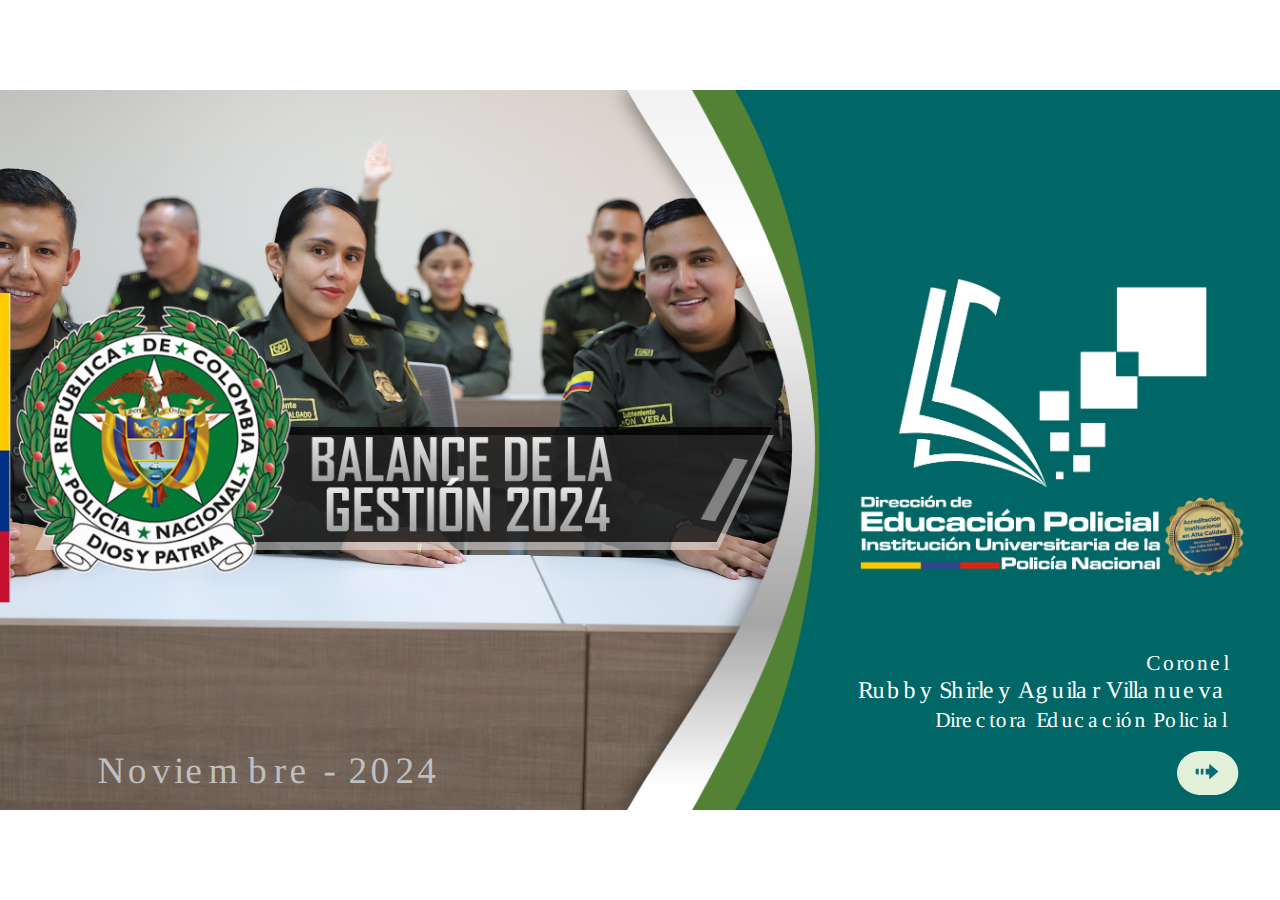
==== index.html @ 726b0a8c "ajuste 19:30 horas" ====
﻿<!doctype html>
<html lang="es">
<head>
  <meta charset="utf-8">
  <!-- Creado con Storyline 360 x64 - http://www.articulate.com  -->
  <!-- version: 3.88.32574.0 -->
  <title>JUNTA TEMAS  Version web VER base 2</title>
  <meta http-equiv="x-ua-compatible" content="IE=edge"/>
  <meta name="viewport" content="width=device-width,initial-scale=1,user-scalable=no,shrink-to-fit=no,minimal-ui"/>
  <meta name="apple-mobile-web-app-capable" content="yes"/>
  <style>
    html, body { height: 100%; padding: 0; margin: 0 }
    #app { height: 100%; width: 100%; }
  </style>

  <script>
    window.DS = {};
    window.globals = {
      DATA_PATH_BASE: '',
      HAS_FRAME: true,
      HAS_SLIDE: true,

      lmsPresent: false,
      tinCanPresent: false,
      cmi5Present: false,
      aoSupport: false,
      scale: 'noscale',
      captureRc: false,
      browserSize: 'fullscreen',
      bgColor: '#FFFFFF',
      features: 'DropInBase,DropInCore,DropInInteractions,DropInMisc,DropInVectors,DropInVideo,LayerPresentAsDialog,MultipleQuizTracking,UpdatedThemeEditor',
      themeName: 'unified',
      preloaderColor: '#8C8C8C',
      suppressAnalytics: false,
      productChannel: 'stable',
      publishSource: 'storyline',
      aid: 'aid|2148e304-8856-43fa-9667-12c7fbdd4668',
      cid: '7b275df9-b44c-49e6-91e1-a30520feedb4',
      playerVersion: '3.88.32574.0',
      publishTimestamp: '2024-11-28T00:30:13.8688971Z',
      maxIosVideoElements: 10,
      connectionSettings: { message: 'Est%C3%A1s%20fuera%20de%20l%C3%ADnea.%20Tratando%20de%20reconectar...', useDarkTheme: true, mode: 'disabled' },
      hasFeature: function(feature) {
        return this.features.split(',').includes(feature);
      },
      
      parseParams: function(qs) {
        if (window.globals.parsedParams != null) {
          return window.globals.parsedParams;
        }
        qs = (qs || window.location.search.substr(1)).split('+').join(' ');
        var params = {},
            tokens,
            re = /[?&]?([^=]+)=([^&]*)/g;

        while (tokens = re.exec(qs)) {
          params[decodeURIComponent(tokens[1]).trim()] =
            decodeURIComponent(tokens[2]).trim();
        }
        window.globals.parsedParams = params;
        return params;
      }

    };
  </script>
  <script>
    var isIe11 = ('ActiveXObject' in window || window.MSBlobBuilder != null)
      && window.msCrypto != null && !window.ActiveXObject;
    if (isIe11) {
      window.globals.unsupportedBrowser = true;
      document.write(atob('[base64]'));
    }
  </script>

  <script>
    if (window.globals.hasFeature('MultiLanguageSupport')) {
      
      
    }
  </script>

  
  <script>window.THREE = { };</script>
  
</head>
<body style="background: #FFFFFF" class="cs-HTML theme-unified">
  <!-- 360 -->
  <script>!function(){var e,i=/iPhone/i,o=/iPod/i,n=/iPad/i,t=/\biOS-universal(?:.+)Mac\b/i,r=/\bAndroid(?:.+)Mobile\b/i,a=/Android/i,d=/(?:SD4930UR|\bSilk(?:.+)Mobile\b)/i,p=/Silk/i,l=/Windows Phone/i,u=/\bWindows(?:.+)ARM\b/i,b=/BlackBerry/i,s=/BB10/i,c=/Opera Mini/i,f=/\b(CriOS|Chrome)(?:.+)Mobile/i,h=/Mobile(?:.+)Firefox\b/i,v=function(e){return void 0!==e&&"MacIntel"===e.platform&&"number"==typeof e.maxTouchPoints&&e.maxTouchPoints>1&&"undefined"==typeof MSStream};e=function(e){var m={userAgent:"",platform:"",maxTouchPoints:0};e||"undefined"==typeof navigator?"string"==typeof e?m.userAgent=e:e&&e.userAgent&&(m={userAgent:e.userAgent,platform:e.platform,maxTouchPoints:e.maxTouchPoints||0}):m={userAgent:navigator.userAgent,platform:navigator.platform,maxTouchPoints:navigator.maxTouchPoints||0};var g=m.userAgent,y=g.split("[FBAN");void 0!==y[1]&&(g=y[0]),void 0!==(y=g.split("Twitter"))[1]&&(g=y[0]);var A=function(e){return function(i){return i.test(e)}}(g),w={apple:{phone:A(i)&&!A(l),ipod:A(o),tablet:!A(i)&&(A(n)||v(m))&&!A(l),universal:A(t),device:(A(i)||A(o)||A(n)||A(t)||v(m))&&!A(l)},amazon:{phone:A(d),tablet:!A(d)&&A(p),device:A(d)||A(p)},android:{phone:!A(l)&&A(d)||!A(l)&&A(r),tablet:!A(l)&&!A(d)&&!A(r)&&(A(p)||A(a)),device:!A(l)&&(A(d)||A(p)||A(r)||A(a))||A(/\bokhttp\b/i)},windows:{phone:A(l),tablet:A(u),device:A(l)||A(u)},other:{blackberry:A(b),blackberry10:A(s),opera:A(c),firefox:A(h),chrome:A(f),device:A(b)||A(s)||A(c)||A(h)||A(f)},any:!1,phone:!1,tablet:!1};return w.any=w.apple.device||w.android.device||w.windows.device||w.other.device,w.phone=w.apple.phone||w.android.phone||w.windows.phone,w.tablet=w.apple.tablet||w.android.tablet||w.windows.tablet,w}(),"object"==typeof exports&&"undefined"!=typeof module?module.exports=e:"function"==typeof define&&define.amd?define((function(){return e})):this.isMobile=e}();
    window.isMobile.apple.tablet = window.isMobile.apple.tablet ||
      (navigator.platform === 'MacIntel' && navigator.maxTouchPoints > 1);
    window.isMobile.apple.device = window.isMobile.apple.device || window.isMobile.apple.tablet;
    window.isMobile.tablet = window.isMobile.tablet || window.isMobile.apple.tablet;
    window.isMobile.any = window.isMobile.any || window.isMobile.apple.tablet;
  </script>

  <div id="focus-sink" tabindex="-1"></div>

  <div id="preso"></div>
  <script>
    (function() {

      var classTypes = [ 'desktop', 'mobile', 'phone', 'tablet' ];

      var addDeviceClasses = function(prefix, testObj) {
        var curr, i;
        for (i = 0; i < classTypes.length; i++) {
          curr = classTypes[i];
          if (testObj[curr]) {
            document.body.classList.add(prefix + curr);
          }
        }
      };

      var params = window.globals.parseParams(),
          isDevicePreview = params.devicepreview === '1',
          isPhoneOverride = params.deviceType === 'phone' || (isDevicePreview && params.phone == '1'),
          isTabletOverride = (params.deviceType === 'tablet' || isDevicePreview) && !isPhoneOverride,
          isMobileOverride = isPhoneOverride || isTabletOverride;

      var deviceView = {
        desktop: !window.isMobile.any && !isMobileOverride,
        mobile: window.isMobile.any || isMobileOverride,
        phone: isPhoneOverride || (window.isMobile.phone && !isTabletOverride),
        tablet: isTabletOverride || window.isMobile.tablet
      };

      window.globals.deviceView = deviceView;
      window.isMobile.desktop = !window.isMobile.any;
      window.isMobile.mobile = window.isMobile.any;

      addDeviceClasses('view-', deviceView);

    })();
  </script>
  
  <script src='story_content/triggers.js' type=text/javascript></script>
<script src='story_content/user.js' type=text/javascript></script>
  <div class="slide-loader"></div>

  <script>
    var doc = document, loader = doc.body.querySelector('.slide-loader'); [ 1, 2, 3 ].forEach(function(n) { var d = doc.createElement('div'); d.style.backgroundColor = window.globals.preloaderColor; d.classList.add('mobile-loader-dot'); d.classList.add('dot' + n); loader.appendChild(d); });
  </script>

  <div class="mobile-load-title-overlay" style="display: none">
    <div class="mobile-load-title">JUNTA TEMAS  Version web VER base 2</div>
  </div>

  <div class="mobile-chrome-warning"></div>

  
<style>
  .warn-connection-dialog {
    display: none;
    background: transparent;
    pointer-events: all;
    position: fixed;
    left: 0;
    top: 0;
    width: 100%;
    height: 100%;
    z-index: 999;
  }

  .warn-connection-content {
    pointer-events: all;
    border-radius: 4px;
    background: white;
    border: 1px solid #E7E7E7;
    color: #333333;
    box-shadow: 0 2px 4px rgba(0, 0, 0, 0.25);
    transition: all 150ms ease-out;
    position: absolute;
    white-space: nowrap;
  }

  .view-phone.is-landscape .warn-connection-content {
    left: 23px;
    bottom: 23px;
  }

  .view-tablet.is-landscape .warn-connection-content {
    left: 50%;
    top: 20px;
    transform: translateX(-50%);
  }

  .view-mobile.is-portrait .warn-connection-content {
    transform: translate(-50%, calc(-100% - 15px));
  }

  .warn-connection-content p {
    display: inline-block;
    margin: 0 8px 0 0;
    line-height: 33px;
    font-size: 11px;
  }

  .warn-connection-content svg {
    position: relative;
    vertical-align: middle;
    margin: 0 2px 2px 8px;
  }

  .view-desktop .warn-connection-content {
    left: 1.5em;
    bottom: 1.5em;
  }

  .view-desktop .warn-connection-content p {
    font-size: 1.1em;
  }

  .is-offline .warn-connection-dialog {
    display: block;
  }

  .is-offline .cs-panel * {
    pointer-events: none !important;
  }

  .is-offline .cs-panel {
    pointer-events: all !important;
  }

  .is-offline #nav-controls * {
    pointer-events: none !important;
  }

  .is-offline #nav-controls {
    pointer-events: all !important;
  }
</style>

<div class="warn-connection-dialog" role="alertdialog" aria-modal="true" tabindex="0" aria-labelledby="warn-connection-message">
  <div class="warn-connection-content">
    <svg width="17" height="15" viewBox="0 0 17 15" xmlns="http://www.w3.org/2000/svg">
      <path fill="#8F0000" stroke="white" d="M16.07,12.98 L15.88,12.23 L9.51,1.21 C8.97,0.26,7.6,0.26,7.06,1.21 L0.69,12.23 C0.15,13.16,0.81,14.36,1.91,14.36 H14.65 C15.47,14.36,16.05,13.7,16.07,12.98 Z"/>
      <path fill="white" stroke="white" d="M8.58,5.5 C8.35,5.28,8.5,5.35,8.21,5.32 C8.09,5.35,7.97,5.49,7.96,5.67 C7.97,5.79,7.98,5.92,7.98,6.04 L7.98,6.04 C7.99,6.17,8,6.31,8.01,6.43 L8.01,6.44 C8.03,6.92,8.06,7.41,8.09,7.9 L8.09,7.9 C8.12,8.39,8.14,8.88,8.17,9.37 C8.17,9.39,8.18,9.42,8.2,9.44 C8.23,9.46,8.25,9.47,8.28,9.47 C8.31,9.47,8.34,9.46,8.35,9.44 C8.37,9.43,8.38,9.4,8.39,9.35 L8.39,9.34 C8.39,9.24,8.4,9.15,8.4,9.05 L8.4,9.05 C8.41,8.96,8.41,8.86,8.42,8.75 C8.43,8.44,8.45,8.12,8.47,7.81 L8.47,7.81 C8.49,7.49,8.51,7.18,8.53,6.87 C8.55,6.46,8.56,6.05,8.59,5.64 L8.6,5.62 C8.6,5.57,8.59,5.53,8.58,5.5 L8.21,5.32 Z"/>
      <circle fill="white" stroke="white" cx="8.3" cy="11.35" r="0.3"/>
    </svg>
    <p id="warn-connection-message">You are offline. Trying to reconnect...</p>
  </div>
</div>

<script>
  (function() {
    window.DS.connection = {
      warningShown: false,
      assets: {},
      loadingAssetGroup: false,
      retryDelay: 500
    };

    var connectionSettings = window.globals.connectionSettings || {};

    var useConnectionMessages = window.AbortController != null &&
      window.location.protocol != 'file:' &&
      connectionSettings.mode === 'normal';

    window.DS.connection.useConnectionMessages = useConnectionMessages;

    var assetCount = 0;
    var checkLoadedId;


    if (useConnectionMessages && connectionSettings != null) {
      var contentEl = document.querySelector('.warn-connection-content');
      var messageEl = contentEl.querySelector('p');

      if (connectionSettings.useDarkTheme) {
        contentEl.style.borderColor = '#BABBBA';
        contentEl.style.backgroundColor = '#282828';
        contentEl.style.color = '#FFFFFF';
      }

      if (connectionSettings.message != null) {
        messageEl.textContent = window.decodeURIComponent(connectionSettings.message);
      }
    }

    function checkAssetsReady() {
      for (var i in DS.connection.assets) {
        if (!DS.connection.assets[i].success) {
          return false;
        }
      }
      return true;
    }

    function stopAssetGroup() {
      if (!useConnectionMessages) { return; }

      assetCount = 0;

      DS.connection.oldAssetGroup = DS.connection.assets;
      DS.connection.assets = {};
      DS.connection.loadingAssetGroup = false;
      clearInterval(checkLoadedId);
    }

    function startAssetGroup() {
      if (!useConnectionMessages) { return; }
      var ticks = 0;
      clearInterval(checkLoadedId);
      checkLoadedId = setInterval(function() {
        var loaded = 0;
        if (assetCount === 0 && loaded === 0) {
          clearInterval(checkLoadedId);
          return;
        }

        for (var i in DS.connection.assets) {
          if (DS.connection.assets[i].success) {
            loaded++;
          }
        }

        if (assetCount === loaded && checkAssetsReady()) {
          for (var i in DS.connection.assets) {
            if (DS.connection.assets[i].action) {
              DS.connection.assets[i].action();
            }
          }
          hideWarning();
          stopAssetGroup();
        }
      }, 100)
    }

    function requiredAsset(url, action, retry, type) {
      if (!useConnectionMessages) { return; }
      if (DS.connection.assets[url]) { return; }

      DS.connection.assets[url] = {
        success: false, action: action, retry: retry, type: type
      };
      assetCount = Object.keys(DS.connection.assets).length;
      if (!DS.connection.loadingAssetGroup) {
        startAssetGroup();
      }
      DS.connection.loadingAssetGroup = true;
    }

    function assetLoaded(url) {
      if (!useConnectionMessages) { return; }
      if (DS.connection.assets[url]) {
        DS.connection.assets[url].success = true;
      }
    }

    function assetFailed(url) {
      if (!useConnectionMessages) { return; }
      if (!DS.connection.assets[url]) {
        if (/\.js$/.test(url) && url.indexOf('transcripts') === -1) {
          setTimeout(function() {
            if (DS.connection.lastSlideLoaded != null) {
              DS.connection.lastSlideLoaded();
            }
          }, DS.connection.retryDelay);
        }
        return;
      }
      if (!DS.connection.warningShown) { showWarning(); }
      if (DS.connection.assets[url].retry) {
        setTimeout(function() {
          if (!DS.connection.assets[url].success) {
            DS.connection.assets[url].retry()
          }
        }, DS.connection.retryDelay);
      }
    }

    function hideWarning() {
      document.body.classList.remove('is-offline');
      DS.connection.warningShown = false;
      enableKeys();
    }
    DS.connection.hideWarning = hideWarning

    function showWarning(btn) {
      document.body.classList.add('is-offline')
      DS.connection.warningShown = true;
      updateWarningPosition();
      disableKeys();
    }

    function updateWarningPosition() {
      if (!DS.connection.warningShown) {
        return;
      }

      var isPortrait = document.body.classList.contains('is-portrait');
      var isMobile = document.body.classList.contains('view-mobile');
      var warningEl = document.querySelector('.warn-connection-content');

      if (isPortrait && isMobile) {
        var slide = document.querySelector('.primary-slide');
        var slideRect = slide != null
          ? slide.getBoundingClientRect()
          : { top: window.innerHeight, left: 0, width: window.innerWidth };

        warningEl.style.top = `${slideRect.top}px`
        warningEl.style.left = `${slideRect.left + slideRect.width / 2}px`
      } else {
        warningEl.style.top = null;
        warningEl.style.left = null;
      }

      window.requestAnimationFrame(updateWarningPosition);
    }

    function onDisableKeyDown(e) {
      e.preventDefault();
      e.stopImmediatePropagation();
    }

    function onDisableKeyUp(e) {
      e.preventDefault();
      e.stopImmediatePropagation();
    }

    var accStyle = document.createElement('style');
    var warnDialogEl = document.querySelector('.warn-connection-dialog');

    function disableKeys() {
      if (DS.views && DS.views.nsStack && DS.views.nsStack.length === 1) {
        DS.views.nsStack[0].tabReachable = false
        DS.views.nsStack[0].updateTabIndex(true, true);
      }

      accStyle.innerHTML = '.acc-shadow-dom { display: none; }';
      document.body.appendChild(accStyle);

      warnDialogEl.parentNode.append(warnDialogEl);
      warnDialogEl.focus();
    }

    function enableKeys() {
      accStyle.remove();
      if (DS.views && DS.views.nsStack && DS.views.nsStack.length === 1 && DS.views.nsStack[0].name === '_frame') {
        DS.views.nsStack[0].tabReachable = true;
        DS.views.nsStack[0].updateTabIndex();
      }
    }

    // these will all be noops if the feature flag isn't set in
    // the data and `window.globals.features`
    DS.connection.requiredAsset = requiredAsset;
    DS.connection.assetLoaded = assetLoaded;
    DS.connection.assetFailed = assetFailed;
    DS.connection.stopAssetGroup = stopAssetGroup;
    DS.connection.startAssetGroup = startAssetGroup;
  })();
</script>


  <script>
    
    if (window.autoSpider && window.vInterfaceObject) {
      document.querySelector('.mobile-load-title-overlay').style.display = 'none';
    }
  </script>

  

  <link rel="stylesheet" href="html5/data/css/output.min.css" data-noprefix/>
</body>
<script src="html5/lib/scripts/bootstrapper.min.js"></script>
</html>
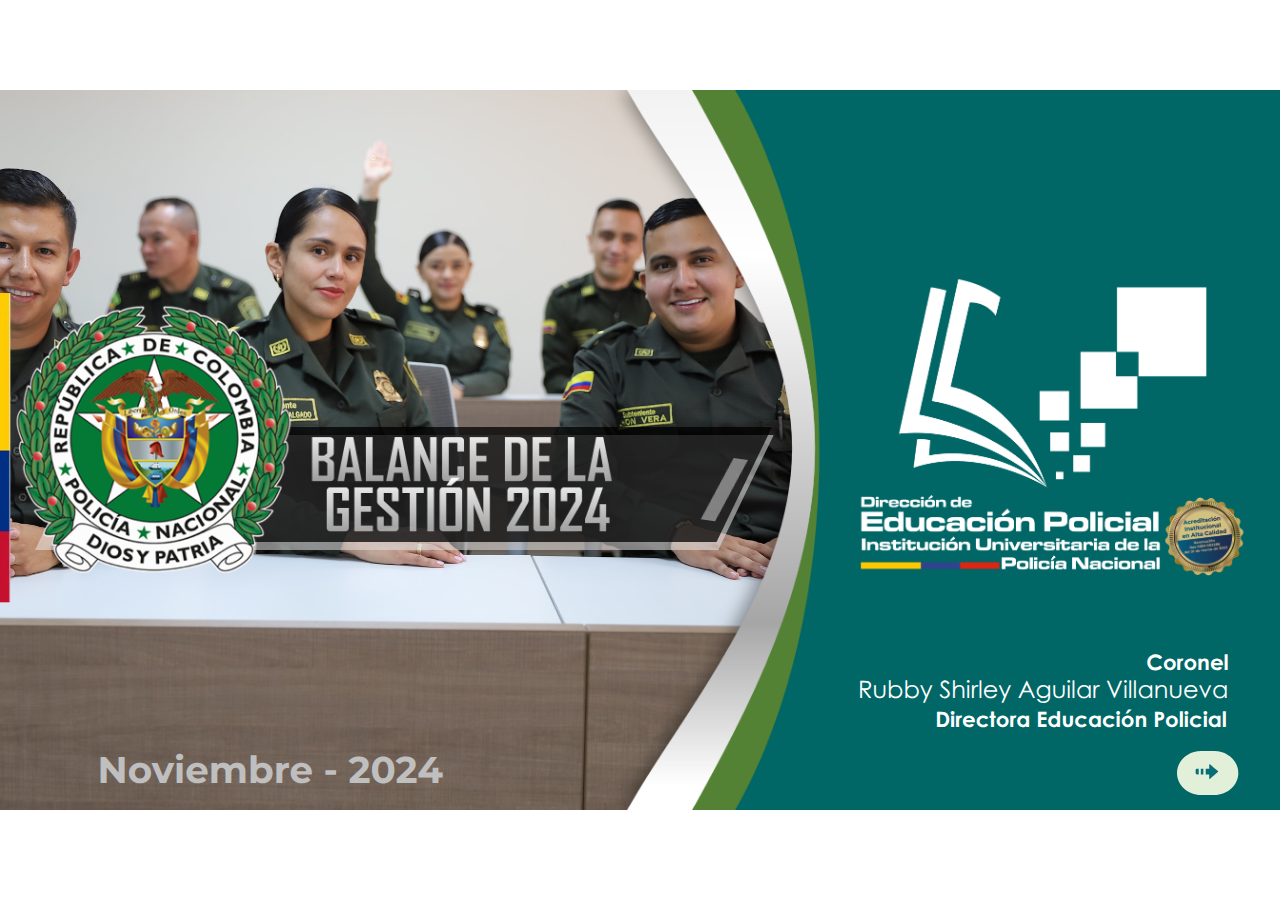
==== commit f73fec01: "ajuste 20:19" ====
--- a/index.html
+++ b/index.html
@@ -37,7 +37,7 @@
       aid: 'aid|2148e304-8856-43fa-9667-12c7fbdd4668',
       cid: '7b275df9-b44c-49e6-91e1-a30520feedb4',
       playerVersion: '3.88.32574.0',
-      publishTimestamp: '2024-11-28T00:30:13.8688971Z',
+      publishTimestamp: '2024-11-28T01:18:58.6728103Z',
       maxIosVideoElements: 10,
       connectionSettings: { message: 'Est%C3%A1s%20fuera%20de%20l%C3%ADnea.%20Tratando%20de%20reconectar...', useDarkTheme: true, mode: 'disabled' },
       hasFeature: function(feature) {
--- a/html5/data/css/output.min.css
+++ b/html5/data/css/output.min.css
@@ -1,210 +1,210 @@
 @font-face {
-  font-family: 'LatoBold Charset1_ BoldB0E7473D';
+  font-family: 'LatoBold Charset1_ Bold996DC076';
   src: url('[data-uri]');
   font-style: normal;
   font-weight: normal;
 }
 @font-face {
-  font-family: 'Lato Charset1_ 6g06JFKV5251C2C9';
+  font-family: 'Lato Charset1_ 5fFKYRFZF0EC6013';
   src: url('[data-uri]');
   font-style: normal;
   font-weight: normal;
 }
 @font-face {
-  font-family: 'Century Gothic Charset1D05135BA';
+  font-family: 'Century Gothic Charset13FC1165F';
   src: url('[data-uri]');
   font-style: normal;
   font-weight: normal;
 }
 @font-face {
-  font-family: 'Century GothicBold Bold0E277E12';
-  src: url('[data-uri]');
-  font-style: normal;
-  font-weight: normal;
-}
-@font-face {
-  font-family: 'MontserratBold CharBold669B0A59';
+  font-family: 'Century GothicBold Bold4EF6D100';
+  src: url('[data-uri]');
+  font-style: normal;
+  font-weight: normal;
+}
+@font-face {
+  font-family: 'MontserratBold CharBold6F48C0ED';
   src: url('[data-uri]');
   font-style: normal;
   font-weight: normal;
 }
 @font-face {
-  font-family: 'Raleway BlackBold CBoldB48F90E7';
+  font-family: 'Raleway BlackBold CBold1C87141D';
   src: url('[data-uri]');
   font-style: normal;
   font-weight: normal;
 }
 @font-face {
-  font-family: 'Raleway Black Charset1_9F344B30';
+  font-family: 'Raleway Black Charset1_91A548DF';
   src: url('[data-uri]');
   font-style: normal;
   font-weight: normal;
 }
 @font-face {
-  font-family: 'Raleway Charset1_ 6U6vg8FCC5CCE';
+  font-family: 'Raleway Charset1_ 60C7qEB549653';
   src: url('[data-uri]');
   font-style: normal;
   font-weight: normal;
 }
 @font-face {
-  font-family: 'Montserrat Black Charse44636F7A';
-  src: url('[data-uri]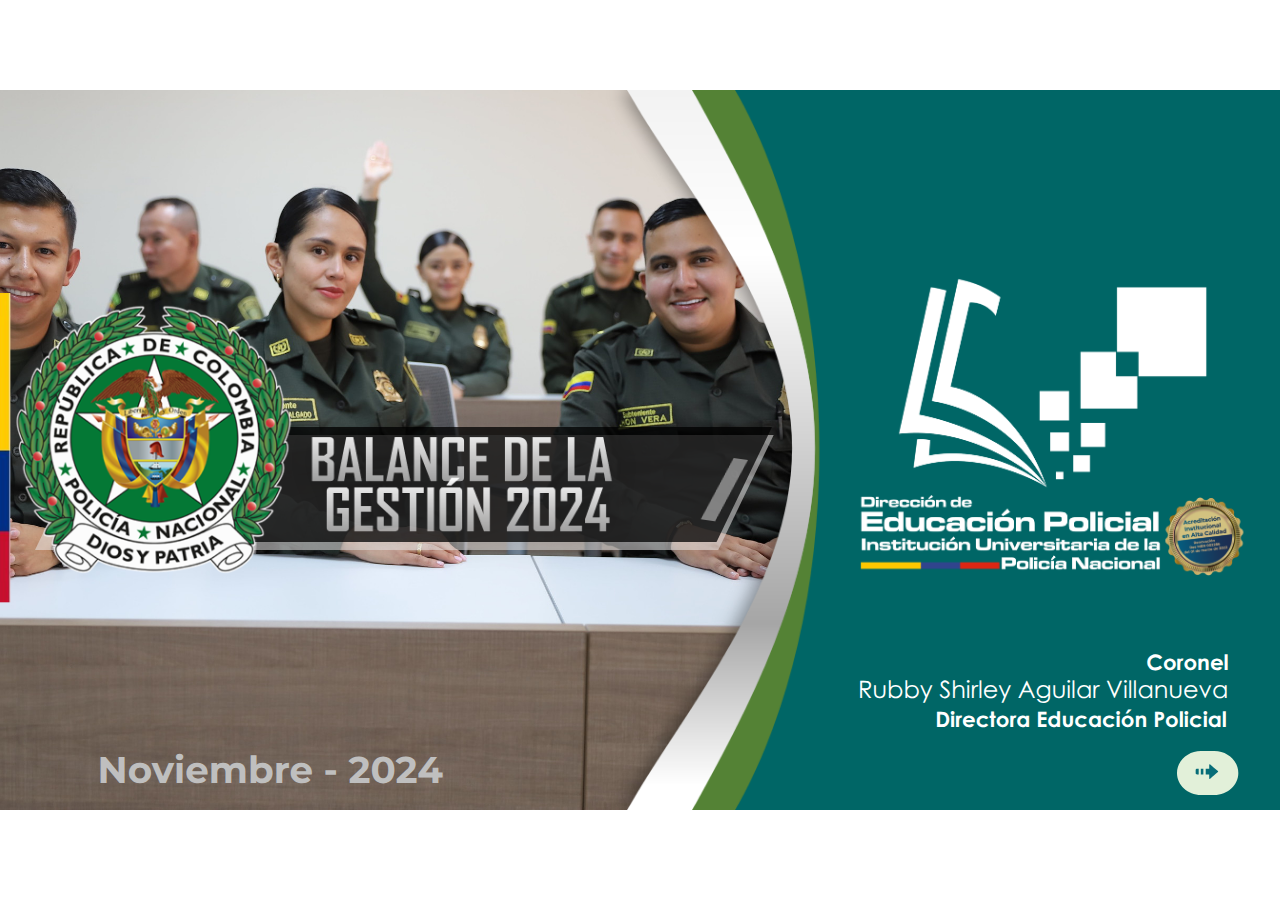
==== commit c8dc0130: "ajuste 22:13 horas" ====
--- a/index.html
+++ b/index.html
@@ -3,7 +3,7 @@
 <head>
   <meta charset="utf-8">
   <!-- Creado con Storyline 360 x64 - http://www.articulate.com  -->
-  <!-- version: 3.88.32574.0 -->
+  <!-- version: 3.93.33359.0 -->
   <title>JUNTA TEMAS  Version web VER base 2</title>
   <meta http-equiv="x-ua-compatible" content="IE=edge"/>
   <meta name="viewport" content="width=device-width,initial-scale=1,user-scalable=no,shrink-to-fit=no,minimal-ui"/>
@@ -28,16 +28,16 @@
       captureRc: false,
       browserSize: 'fullscreen',
       bgColor: '#FFFFFF',
-      features: 'DropInBase,DropInCore,DropInInteractions,DropInMisc,DropInVectors,DropInVideo,LayerPresentAsDialog,MultipleQuizTracking,UpdatedThemeEditor',
+      features: 'DropInAcc,DropInBase,DropInCore,DropInInteractions,DropInMisc,DropInVectors,DropInVideo,LayerPresentAsDialog,MultipleQuizTracking,UpdatedThemeEditor',
       themeName: 'unified',
       preloaderColor: '#8C8C8C',
       suppressAnalytics: false,
       productChannel: 'stable',
       publishSource: 'storyline',
       aid: 'aid|2148e304-8856-43fa-9667-12c7fbdd4668',
-      cid: '7b275df9-b44c-49e6-91e1-a30520feedb4',
-      playerVersion: '3.88.32574.0',
-      publishTimestamp: '2024-11-28T01:18:58.6728103Z',
+      cid: 'eeb03b29-e5db-42dd-bc50-b08246f6f973',
+      playerVersion: '3.93.33359.0',
+      publishTimestamp: '2024-11-28T03:08:47.7752869Z',
       maxIosVideoElements: 10,
       connectionSettings: { message: 'Est%C3%A1s%20fuera%20de%20l%C3%ADnea.%20Tratando%20de%20reconectar...', useDarkTheme: true, mode: 'disabled' },
       hasFeature: function(feature) {
@@ -73,7 +73,7 @@
   </script>
 
   <script>
-    if (window.globals.hasFeature('MultiLanguageSupport')) {
+    if (window.globals.hasFeature('MultiLanguageSinglePackageSupport')) {
       
       
     }
--- a/html5/data/css/output.min.css
+++ b/html5/data/css/output.min.css
@@ -1,198 +1,180 @@
 @font-face {
-  font-family: 'LatoBold Charset1_ Bold996DC076';
+  font-family: 'LatoBold Charset1_ Bold5EEF3932';
   src: url('[data-uri]');
   font-style: normal;
   font-weight: normal;
 }
 @font-face {
-  font-family: 'Lato Charset1_ 5fFKYRFZF0EC6013';
+  font-family: 'Lato Charset1_ 5UtnJBUH4D6825E9';
   src: url('[data-uri]');
   font-style: normal;
   font-weight: normal;
 }
 @font-face {
-  font-family: 'Century Gothic Charset13FC1165F';
+  font-family: 'Century Gothic Charset146B742E5';
   src: url('[data-uri]');
   font-style: normal;
   font-weight: normal;
 }
 @font-face {
-  font-family: 'Century GothicBold Bold4EF6D100';
+  font-family: 'Century GothicBold BoldE040981A';
   src: url('[data-uri]');
   font-style: normal;
   font-weight: normal;
 }
 @font-face {
-  font-family: 'MontserratBold CharBold6F48C0ED';
-  src: url('[data-uri]');
-  font-style: normal;
-  font-weight: normal;
-}
-@font-face {
-  font-family: 'Raleway BlackBold CBold1C87141D';
+  font-family: 'MontserratBold CharBold06F5DFAD';
+  src: url('[data-uri]');
+  font-style: normal;
+  font-weight: normal;
+}
+@font-face {
+  font-family: 'Raleway BlackBold CBoldDBAF22FF';
   src: url('[data-uri]');
   font-style: normal;
   font-weight: normal;
 }
 @font-face {
-  font-family: 'Raleway Black Charset1_91A548DF';
+  font-family: 'Raleway Black Charset1_56926C18';
   src: url('[data-uri]');
   font-style: normal;
   font-weight: normal;
 }
 @font-face {
-  font-family: 'Raleway Charset1_ 60C7qEB549653';
+  font-family: 'Raleway Charset1_ 5pLzR0442CD41';
   src: url('[data-uri]');
   font-style: normal;
   font-weight: normal;
 }
 @font-face {
-  font-family: 'Montserrat Black Charse296B968B';
-  src: url('[data-uri]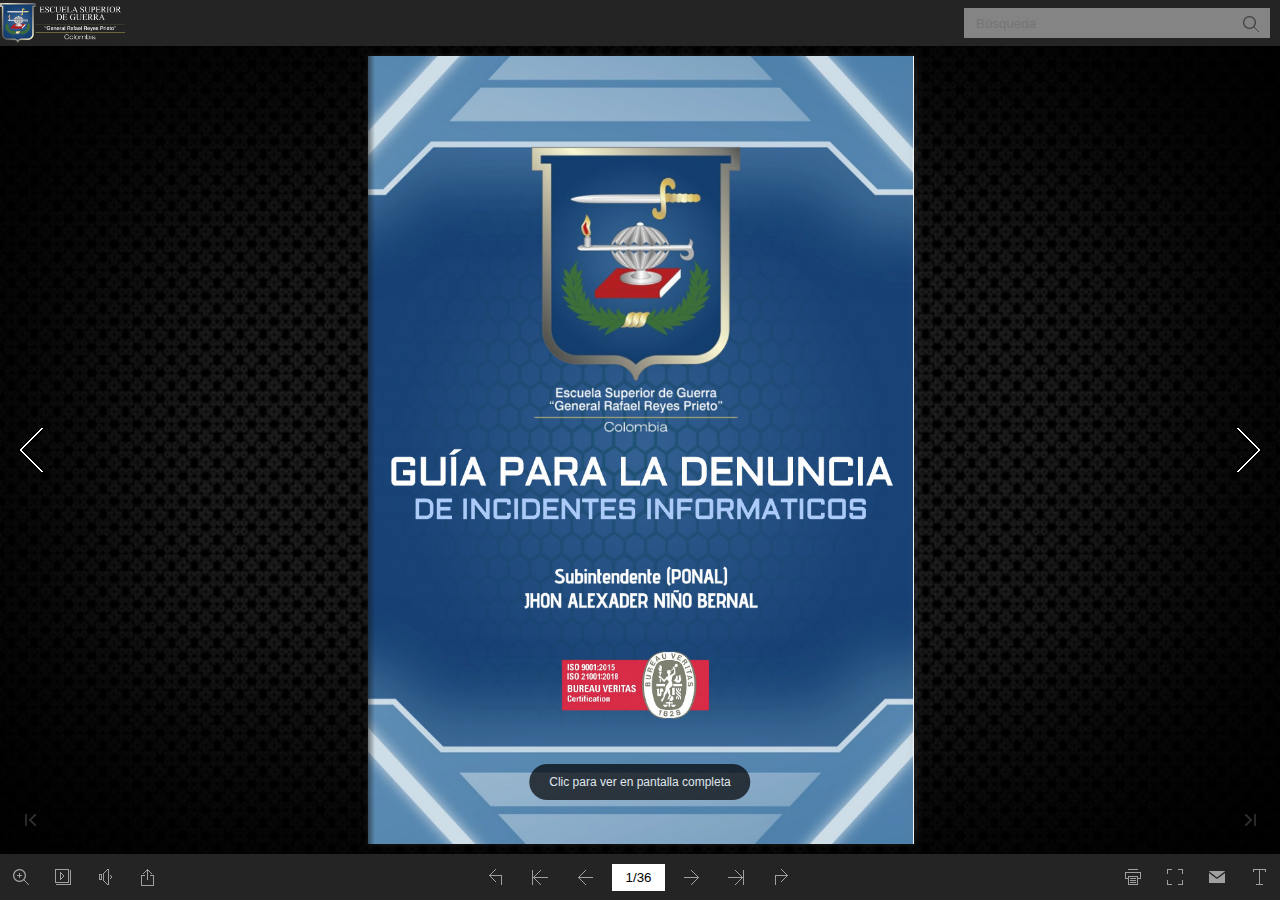
==== commit 479d7f5f: "ACTUALIZACION" ====
--- a/index.html
+++ b/index.html
@@ -1,469 +1,125 @@
-﻿<!doctype html>
-<html lang="es">
+﻿<!DOCTYPE html PUBLIC "-//W3C//DTD XHTML+RDFa 1.0//EN" "http://www.w3.org/MarkUp/DTD/xhtml-rdfa-1.dtd">
+<html xmlns="http://www.w3.org/1999/xhtml" 
+    version="XHTML+RDFa 1.0"
+    xmlns:og="http://ogp.me/ns#"
+    xml:lang="en">
+<!-- 
+    Smart developers always View Source. 
+    
+    This application was built using Adobe Flex, an open source framework
+    for building rich Internet applications that get delivered via the
+    Flash Player or to desktops via Adobe AIR. 
+    
+    Learn more about Flex at http://flex.org 
+    // -->
 <head>
-  <meta charset="utf-8">
-  <!-- Creado con Storyline 360 x64 - http://www.articulate.com  -->
-  <!-- version: 3.93.33359.0 -->
-  <title>JUNTA TEMAS  Version web VER base 2</title>
-  <meta http-equiv="x-ua-compatible" content="IE=edge"/>
-  <meta name="viewport" content="width=device-width,initial-scale=1,user-scalable=no,shrink-to-fit=no,minimal-ui"/>
-  <meta name="apple-mobile-web-app-capable" content="yes"/>
-  <style>
-    html, body { height: 100%; padding: 0; margin: 0 }
-    #app { height: 100%; width: 100%; }
-  </style>
+<meta http-equiv="Content-Type" content="text/html; charset=utf-8" />
+<title>GUÍA PARA LA DENUNCIA DE INCIDENTES INFORMATICOS</title>
+<meta name="Keywords" content="" />
+<meta name="Description" content="GUÍA PARA LA DENUNCIA DE INCIDENTES INFORMATICOS" />
+<meta name="Generator" content="Flip PDF Corporate Edition 2.4.10.3 at http://www.flipbuilder.com" />
+<meta name="medium" content="video"/> 
 
-  <script>
-    window.DS = {};
-    window.globals = {
-      DATA_PATH_BASE: '',
-      HAS_FRAME: true,
-      HAS_SLIDE: true,
+<meta property="og:image" content="files/shot.png"/>
+<meta property="og:title" content="GUÍA PARA LA DENUNCIA DE INCIDENTES INFORMATICOS"/> 
+<meta property="og:description" content="GUÍA PARA LA DENUNCIA DE INCIDENTES INFORMATICOS" />
+<meta property="og:video" content="book.swf"/> 
+<meta property="og:video:height" content="300"/> 
+<meta property="og:video:width" content="420"/> 
+<meta property="og:video:type" content="application/x-shockwave-flash"/> 
 
-      lmsPresent: false,
-      tinCanPresent: false,
-      cmi5Present: false,
-      aoSupport: false,
-      scale: 'noscale',
-      captureRc: false,
-      browserSize: 'fullscreen',
-      bgColor: '#FFFFFF',
-      features: 'DropInAcc,DropInBase,DropInCore,DropInInteractions,DropInMisc,DropInVectors,DropInVideo,LayerPresentAsDialog,MultipleQuizTracking,UpdatedThemeEditor',
-      themeName: 'unified',
-      preloaderColor: '#8C8C8C',
-      suppressAnalytics: false,
-      productChannel: 'stable',
-      publishSource: 'storyline',
-      aid: 'aid|2148e304-8856-43fa-9667-12c7fbdd4668',
-      cid: 'eeb03b29-e5db-42dd-bc50-b08246f6f973',
-      playerVersion: '3.93.33359.0',
-      publishTimestamp: '2024-11-28T03:08:47.7752869Z',
-      maxIosVideoElements: 10,
-      connectionSettings: { message: 'Est%C3%A1s%20fuera%20de%20l%C3%ADnea.%20Tratando%20de%20reconectar...', useDarkTheme: true, mode: 'disabled' },
-      hasFeature: function(feature) {
-        return this.features.split(',').includes(feature);
-      },
-      
-      parseParams: function(qs) {
-        if (window.globals.parsedParams != null) {
-          return window.globals.parsedParams;
-        }
-        qs = (qs || window.location.search.substr(1)).split('+').join(' ');
-        var params = {},
-            tokens,
-            re = /[?&]?([^=]+)=([^&]*)/g;
+<meta name="video_height" content="300"/> 
+<meta name="video_width" content="420"/> 
+<meta name="video_type" content="application/x-shockwave-flash"/> 
+<meta name="og:image" content="files/shot.png"/>
 
-        while (tokens = re.exec(qs)) {
-          params[decodeURIComponent(tokens[1]).trim()] =
-            decodeURIComponent(tokens[2]).trim();
-        }
-        window.globals.parsedParams = params;
-        return params;
-      }
+<link rel="image_src" href="files/shot.png"/>
+ <link rel="apple-touch-icon" href="files/thumb/1.jpg" />
+<!-- Include CSS to eliminate any default margins/padding and set the height of the html element and 
+       the body element to 100%, because Firefox, or any Gecko based browser, interprets percentage as 
+    the percentage of the height of its parent container, which has to be set explicitly.  Initially, 
+    don't display flashContent div so it won't show if JavaScript disabled.
+  -->
 
-    };
-  </script>
-  <script>
-    var isIe11 = ('ActiveXObject' in window || window.MSBlobBuilder != null)
-      && window.msCrypto != null && !window.ActiveXObject;
-    if (isIe11) {
-      window.globals.unsupportedBrowser = true;
-      document.write(atob('[base64]'));
-    }
-  </script>
+<style type="text/css" media="screen">
+/*<![CDATA[*/
+html,
+body
+{
+ height:100%;
+ margin: 0px;
+ overflow:hidden;
+}
 
-  <script>
-    if (window.globals.hasFeature('MultiLanguageSinglePackageSupport')) {
-      
-      
-    }
-  </script>
+body
+{
+ margin:0;
+ padding:0;
+ overflow:auto;
+ text-align:center;
+ background-color: #ffffff;
+}
 
+#flashContent
+{
+ display:none;
+}
+/*]]>*/
+</style>
+<script type="text/javascript" src="js/swfobject.js"></script>
+<script type="text/javascript" src="js/fbscript.js"></script>
+
+</head>
+<body>
+<!-- SWFObject's dynamic embed method replaces this alternative HTML content with Flash content when enough 
+    JavaScript and Flash plug-in support is available. The div is initially hidden so that it doesn't show
+    when JavaScript is disabled.
+  -->
   
-  <script>window.THREE = { };</script>
-  
-</head>
-<body style="background: #FFFFFF" class="cs-HTML theme-unified">
-  <!-- 360 -->
-  <script>!function(){var e,i=/iPhone/i,o=/iPod/i,n=/iPad/i,t=/\biOS-universal(?:.+)Mac\b/i,r=/\bAndroid(?:.+)Mobile\b/i,a=/Android/i,d=/(?:SD4930UR|\bSilk(?:.+)Mobile\b)/i,p=/Silk/i,l=/Windows Phone/i,u=/\bWindows(?:.+)ARM\b/i,b=/BlackBerry/i,s=/BB10/i,c=/Opera Mini/i,f=/\b(CriOS|Chrome)(?:.+)Mobile/i,h=/Mobile(?:.+)Firefox\b/i,v=function(e){return void 0!==e&&"MacIntel"===e.platform&&"number"==typeof e.maxTouchPoints&&e.maxTouchPoints>1&&"undefined"==typeof MSStream};e=function(e){var m={userAgent:"",platform:"",maxTouchPoints:0};e||"undefined"==typeof navigator?"string"==typeof e?m.userAgent=e:e&&e.userAgent&&(m={userAgent:e.userAgent,platform:e.platform,maxTouchPoints:e.maxTouchPoints||0}):m={userAgent:navigator.userAgent,platform:navigator.platform,maxTouchPoints:navigator.maxTouchPoints||0};var g=m.userAgent,y=g.split("[FBAN");void 0!==y[1]&&(g=y[0]),void 0!==(y=g.split("Twitter"))[1]&&(g=y[0]);var A=function(e){return function(i){return i.test(e)}}(g),w={apple:{phone:A(i)&&!A(l),ipod:A(o),tablet:!A(i)&&(A(n)||v(m))&&!A(l),universal:A(t),device:(A(i)||A(o)||A(n)||A(t)||v(m))&&!A(l)},amazon:{phone:A(d),tablet:!A(d)&&A(p),device:A(d)||A(p)},android:{phone:!A(l)&&A(d)||!A(l)&&A(r),tablet:!A(l)&&!A(d)&&!A(r)&&(A(p)||A(a)),device:!A(l)&&(A(d)||A(p)||A(r)||A(a))||A(/\bokhttp\b/i)},windows:{phone:A(l),tablet:A(u),device:A(l)||A(u)},other:{blackberry:A(b),blackberry10:A(s),opera:A(c),firefox:A(h),chrome:A(f),device:A(b)||A(s)||A(c)||A(h)||A(f)},any:!1,phone:!1,tablet:!1};return w.any=w.apple.device||w.android.device||w.windows.device||w.other.device,w.phone=w.apple.phone||w.android.phone||w.windows.phone,w.tablet=w.apple.tablet||w.android.tablet||w.windows.tablet,w}(),"object"==typeof exports&&"undefined"!=typeof module?module.exports=e:"function"==typeof define&&define.amd?define((function(){return e})):this.isMobile=e}();
-    window.isMobile.apple.tablet = window.isMobile.apple.tablet ||
-      (navigator.platform === 'MacIntel' && navigator.maxTouchPoints > 1);
-    window.isMobile.apple.device = window.isMobile.apple.device || window.isMobile.apple.tablet;
-    window.isMobile.tablet = window.isMobile.tablet || window.isMobile.apple.tablet;
-    window.isMobile.any = window.isMobile.any || window.isMobile.apple.tablet;
-  </script>
-
-  <div id="focus-sink" tabindex="-1"></div>
-
-  <div id="preso"></div>
-  <script>
-    (function() {
-
-      var classTypes = [ 'desktop', 'mobile', 'phone', 'tablet' ];
-
-      var addDeviceClasses = function(prefix, testObj) {
-        var curr, i;
-        for (i = 0; i < classTypes.length; i++) {
-          curr = classTypes[i];
-          if (testObj[curr]) {
-            document.body.classList.add(prefix + curr);
-          }
-        }
-      };
-
-      var params = window.globals.parseParams(),
-          isDevicePreview = params.devicepreview === '1',
-          isPhoneOverride = params.deviceType === 'phone' || (isDevicePreview && params.phone == '1'),
-          isTabletOverride = (params.deviceType === 'tablet' || isDevicePreview) && !isPhoneOverride,
-          isMobileOverride = isPhoneOverride || isTabletOverride;
-
-      var deviceView = {
-        desktop: !window.isMobile.any && !isMobileOverride,
-        mobile: window.isMobile.any || isMobileOverride,
-        phone: isPhoneOverride || (window.isMobile.phone && !isTabletOverride),
-        tablet: isTabletOverride || window.isMobile.tablet
-      };
-
-      window.globals.deviceView = deviceView;
-      window.isMobile.desktop = !window.isMobile.any;
-      window.isMobile.mobile = window.isMobile.any;
-
-      addDeviceClasses('view-', deviceView);
-
-    })();
-  </script>
-  
-  <script src='story_content/triggers.js' type=text/javascript></script>
-<script src='story_content/user.js' type=text/javascript></script>
-  <div class="slide-loader"></div>
-
-  <script>
-    var doc = document, loader = doc.body.querySelector('.slide-loader'); [ 1, 2, 3 ].forEach(function(n) { var d = doc.createElement('div'); d.style.backgroundColor = window.globals.preloaderColor; d.classList.add('mobile-loader-dot'); d.classList.add('dot' + n); loader.appendChild(d); });
-  </script>
-
-  <div class="mobile-load-title-overlay" style="display: none">
-    <div class="mobile-load-title">JUNTA TEMAS  Version web VER base 2</div>
-  </div>
-
-  <div class="mobile-chrome-warning"></div>
-
-  
-<style>
-  .warn-connection-dialog {
-    display: none;
-    background: transparent;
-    pointer-events: all;
-    position: fixed;
-    left: 0;
-    top: 0;
-    width: 100%;
-    height: 100%;
-    z-index: 999;
-  }
-
-  .warn-connection-content {
-    pointer-events: all;
-    border-radius: 4px;
-    background: white;
-    border: 1px solid #E7E7E7;
-    color: #333333;
-    box-shadow: 0 2px 4px rgba(0, 0, 0, 0.25);
-    transition: all 150ms ease-out;
-    position: absolute;
-    white-space: nowrap;
-  }
-
-  .view-phone.is-landscape .warn-connection-content {
-    left: 23px;
-    bottom: 23px;
-  }
-
-  .view-tablet.is-landscape .warn-connection-content {
-    left: 50%;
-    top: 20px;
-    transform: translateX(-50%);
-  }
-
-  .view-mobile.is-portrait .warn-connection-content {
-    transform: translate(-50%, calc(-100% - 15px));
-  }
-
-  .warn-connection-content p {
-    display: inline-block;
-    margin: 0 8px 0 0;
-    line-height: 33px;
-    font-size: 11px;
-  }
-
-  .warn-connection-content svg {
-    position: relative;
-    vertical-align: middle;
-    margin: 0 2px 2px 8px;
-  }
-
-  .view-desktop .warn-connection-content {
-    left: 1.5em;
-    bottom: 1.5em;
-  }
-
-  .view-desktop .warn-connection-content p {
-    font-size: 1.1em;
-  }
-
-  .is-offline .warn-connection-dialog {
-    display: block;
-  }
-
-  .is-offline .cs-panel * {
-    pointer-events: none !important;
-  }
-
-  .is-offline .cs-panel {
-    pointer-events: all !important;
-  }
-
-  .is-offline #nav-controls * {
-    pointer-events: none !important;
-  }
-
-  .is-offline #nav-controls {
-    pointer-events: all !important;
-  }
-</style>
-
-<div class="warn-connection-dialog" role="alertdialog" aria-modal="true" tabindex="0" aria-labelledby="warn-connection-message">
-  <div class="warn-connection-content">
-    <svg width="17" height="15" viewBox="0 0 17 15" xmlns="http://www.w3.org/2000/svg">
-      <path fill="#8F0000" stroke="white" d="M16.07,12.98 L15.88,12.23 L9.51,1.21 C8.97,0.26,7.6,0.26,7.06,1.21 L0.69,12.23 C0.15,13.16,0.81,14.36,1.91,14.36 H14.65 C15.47,14.36,16.05,13.7,16.07,12.98 Z"/>
-      <path fill="white" stroke="white" d="M8.58,5.5 C8.35,5.28,8.5,5.35,8.21,5.32 C8.09,5.35,7.97,5.49,7.96,5.67 C7.97,5.79,7.98,5.92,7.98,6.04 L7.98,6.04 C7.99,6.17,8,6.31,8.01,6.43 L8.01,6.44 C8.03,6.92,8.06,7.41,8.09,7.9 L8.09,7.9 C8.12,8.39,8.14,8.88,8.17,9.37 C8.17,9.39,8.18,9.42,8.2,9.44 C8.23,9.46,8.25,9.47,8.28,9.47 C8.31,9.47,8.34,9.46,8.35,9.44 C8.37,9.43,8.38,9.4,8.39,9.35 L8.39,9.34 C8.39,9.24,8.4,9.15,8.4,9.05 L8.4,9.05 C8.41,8.96,8.41,8.86,8.42,8.75 C8.43,8.44,8.45,8.12,8.47,7.81 L8.47,7.81 C8.49,7.49,8.51,7.18,8.53,6.87 C8.55,6.46,8.56,6.05,8.59,5.64 L8.6,5.62 C8.6,5.57,8.59,5.53,8.58,5.5 L8.21,5.32 Z"/>
-      <circle fill="white" stroke="white" cx="8.3" cy="11.35" r="0.3"/>
-    </svg>
-    <p id="warn-connection-message">You are offline. Trying to reconnect...</p>
-  </div>
+<div id="flashContent">
+<p>To view this page ensure that Adobe Flash Player version 10.0.0
+or greater is installed.</p>
+ 
 </div>
 
-<script>
-  (function() {
-    window.DS.connection = {
-      warningShown: false,
-      assets: {},
-      loadingAssetGroup: false,
-      retryDelay: 500
-    };
+ <script>
+ 	function showUserAgent(){
+		var str = navigator.userAgent;
+		var p = document.createElement("p");
+		p.innerHTML = str;
+		p.className = "gray";
+		document.getElementById("flashContent").appendChild(p);
+	}
+	
+	showUserAgent();
+</script>
 
-    var connectionSettings = window.globals.connectionSettings || {};
+<noscript><div><object classid=
+"clsid:D27CDB6E-AE6D-11cf-96B8-444553540000" width="100%" height=
+"100%" id="FlipBookBuilder"><param name="movie" value="book.swf" />
+<param name="quality" value="high" />
+<param name="bgcolor" value="#ffffff" />
+<param name="allowScriptAccess" value="always" />
+<param name="allowFullScreen" value="true" />
+<param name="allowFullScreenInteractive" value="true" />
+<!--[if !IE]>-->
+<object type="application/x-shockwave-flash" data="book.swf" width=
+"100%" height="100%"><param name="quality" value="high" />
+<param name="bgcolor" value="#ffffff" />
+<param name="allowScriptAccess" value="always" />
+<param name="allowFullScreen" value="true" />
+<param name="allowFullScreenInteractive" value="true" />
+<param name="wmode" value="transparent" />
+<!--<![endif]--><!--[if gte IE 6]>-->
+<p>Either scripts and active content are not permitted to run or
+Adobe Flash Player version 10.0.0 or greater is not installed.</p>
+<!--<![endif]--> 
+<a href="http://www.adobe.com/go/getflashplayer">Get Adobe Flash Player</a> <br/> <br/>
 
-    var useConnectionMessages = window.AbortController != null &&
-      window.location.protocol != 'file:' &&
-      connectionSettings.mode === 'normal';
-
-    window.DS.connection.useConnectionMessages = useConnectionMessages;
-
-    var assetCount = 0;
-    var checkLoadedId;
+<!--[if !IE]>--> <!--<![endif]--> </div></noscript>
+<script type="text/javascript" src="js/ActionHtmlWindow.js"></script>
+<script type="text/javascript" src="js/fbendscript.js"></script>
 
 
-    if (useConnectionMessages && connectionSettings != null) {
-      var contentEl = document.querySelector('.warn-connection-content');
-      var messageEl = contentEl.querySelector('p');
-
-      if (connectionSettings.useDarkTheme) {
-        contentEl.style.borderColor = '#BABBBA';
-        contentEl.style.backgroundColor = '#282828';
-        contentEl.style.color = '#FFFFFF';
-      }
-
-      if (connectionSettings.message != null) {
-        messageEl.textContent = window.decodeURIComponent(connectionSettings.message);
-      }
-    }
-
-    function checkAssetsReady() {
-      for (var i in DS.connection.assets) {
-        if (!DS.connection.assets[i].success) {
-          return false;
-        }
-      }
-      return true;
-    }
-
-    function stopAssetGroup() {
-      if (!useConnectionMessages) { return; }
-
-      assetCount = 0;
-
-      DS.connection.oldAssetGroup = DS.connection.assets;
-      DS.connection.assets = {};
-      DS.connection.loadingAssetGroup = false;
-      clearInterval(checkLoadedId);
-    }
-
-    function startAssetGroup() {
-      if (!useConnectionMessages) { return; }
-      var ticks = 0;
-      clearInterval(checkLoadedId);
-      checkLoadedId = setInterval(function() {
-        var loaded = 0;
-        if (assetCount === 0 && loaded === 0) {
-          clearInterval(checkLoadedId);
-          return;
-        }
-
-        for (var i in DS.connection.assets) {
-          if (DS.connection.assets[i].success) {
-            loaded++;
-          }
-        }
-
-        if (assetCount === loaded && checkAssetsReady()) {
-          for (var i in DS.connection.assets) {
-            if (DS.connection.assets[i].action) {
-              DS.connection.assets[i].action();
-            }
-          }
-          hideWarning();
-          stopAssetGroup();
-        }
-      }, 100)
-    }
-
-    function requiredAsset(url, action, retry, type) {
-      if (!useConnectionMessages) { return; }
-      if (DS.connection.assets[url]) { return; }
-
-      DS.connection.assets[url] = {
-        success: false, action: action, retry: retry, type: type
-      };
-      assetCount = Object.keys(DS.connection.assets).length;
-      if (!DS.connection.loadingAssetGroup) {
-        startAssetGroup();
-      }
-      DS.connection.loadingAssetGroup = true;
-    }
-
-    function assetLoaded(url) {
-      if (!useConnectionMessages) { return; }
-      if (DS.connection.assets[url]) {
-        DS.connection.assets[url].success = true;
-      }
-    }
-
-    function assetFailed(url) {
-      if (!useConnectionMessages) { return; }
-      if (!DS.connection.assets[url]) {
-        if (/\.js$/.test(url) && url.indexOf('transcripts') === -1) {
-          setTimeout(function() {
-            if (DS.connection.lastSlideLoaded != null) {
-              DS.connection.lastSlideLoaded();
-            }
-          }, DS.connection.retryDelay);
-        }
-        return;
-      }
-      if (!DS.connection.warningShown) { showWarning(); }
-      if (DS.connection.assets[url].retry) {
-        setTimeout(function() {
-          if (!DS.connection.assets[url].success) {
-            DS.connection.assets[url].retry()
-          }
-        }, DS.connection.retryDelay);
-      }
-    }
-
-    function hideWarning() {
-      document.body.classList.remove('is-offline');
-      DS.connection.warningShown = false;
-      enableKeys();
-    }
-    DS.connection.hideWarning = hideWarning
-
-    function showWarning(btn) {
-      document.body.classList.add('is-offline')
-      DS.connection.warningShown = true;
-      updateWarningPosition();
-      disableKeys();
-    }
-
-    function updateWarningPosition() {
-      if (!DS.connection.warningShown) {
-        return;
-      }
-
-      var isPortrait = document.body.classList.contains('is-portrait');
-      var isMobile = document.body.classList.contains('view-mobile');
-      var warningEl = document.querySelector('.warn-connection-content');
-
-      if (isPortrait && isMobile) {
-        var slide = document.querySelector('.primary-slide');
-        var slideRect = slide != null
-          ? slide.getBoundingClientRect()
-          : { top: window.innerHeight, left: 0, width: window.innerWidth };
-
-        warningEl.style.top = `${slideRect.top}px`
-        warningEl.style.left = `${slideRect.left + slideRect.width / 2}px`
-      } else {
-        warningEl.style.top = null;
-        warningEl.style.left = null;
-      }
-
-      window.requestAnimationFrame(updateWarningPosition);
-    }
-
-    function onDisableKeyDown(e) {
-      e.preventDefault();
-      e.stopImmediatePropagation();
-    }
-
-    function onDisableKeyUp(e) {
-      e.preventDefault();
-      e.stopImmediatePropagation();
-    }
-
-    var accStyle = document.createElement('style');
-    var warnDialogEl = document.querySelector('.warn-connection-dialog');
-
-    function disableKeys() {
-      if (DS.views && DS.views.nsStack && DS.views.nsStack.length === 1) {
-        DS.views.nsStack[0].tabReachable = false
-        DS.views.nsStack[0].updateTabIndex(true, true);
-      }
-
-      accStyle.innerHTML = '.acc-shadow-dom { display: none; }';
-      document.body.appendChild(accStyle);
-
-      warnDialogEl.parentNode.append(warnDialogEl);
-      warnDialogEl.focus();
-    }
-
-    function enableKeys() {
-      accStyle.remove();
-      if (DS.views && DS.views.nsStack && DS.views.nsStack.length === 1 && DS.views.nsStack[0].name === '_frame') {
-        DS.views.nsStack[0].tabReachable = true;
-        DS.views.nsStack[0].updateTabIndex();
-      }
-    }
-
-    // these will all be noops if the feature flag isn't set in
-    // the data and `window.globals.features`
-    DS.connection.requiredAsset = requiredAsset;
-    DS.connection.assetLoaded = assetLoaded;
-    DS.connection.assetFailed = assetFailed;
-    DS.connection.stopAssetGroup = stopAssetGroup;
-    DS.connection.startAssetGroup = startAssetGroup;
-  })();
-</script>
-
-
-  <script>
-    
-    if (window.autoSpider && window.vInterfaceObject) {
-      document.querySelector('.mobile-load-title-overlay').style.display = 'none';
-    }
-  </script>
-
-  
-
-  <link rel="stylesheet" href="html5/data/css/output.min.css" data-noprefix/>
 </body>
-<script src="html5/lib/scripts/bootstrapper.min.js"></script>
-</html>
+</html>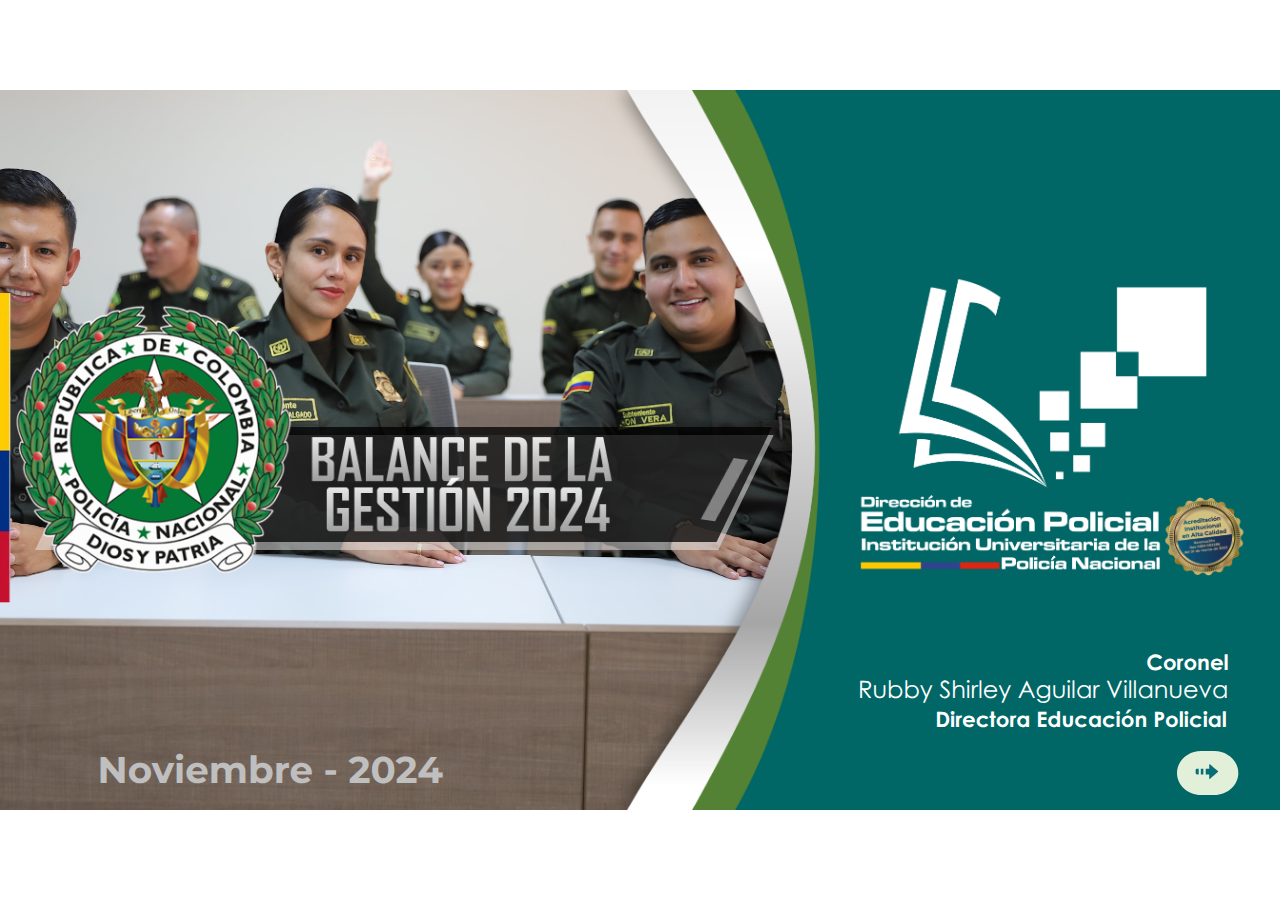
==== commit 728c8ef8: "junta actualizacion" ====
--- a/index.html
+++ b/index.html
@@ -1,125 +1,469 @@
-﻿<!DOCTYPE html PUBLIC "-//W3C//DTD XHTML+RDFa 1.0//EN" "http://www.w3.org/MarkUp/DTD/xhtml-rdfa-1.dtd">
-<html xmlns="http://www.w3.org/1999/xhtml" 
-    version="XHTML+RDFa 1.0"
-    xmlns:og="http://ogp.me/ns#"
-    xml:lang="en">
-<!-- 
-    Smart developers always View Source. 
+﻿<!doctype html>
+<html lang="es">
+<head>
+  <meta charset="utf-8">
+  <!-- Creado con Storyline 360 x64 - http://www.articulate.com  -->
+  <!-- version: 3.88.32574.0 -->
+  <title>JUNTA TEMAS  Version web VER base 2</title>
+  <meta http-equiv="x-ua-compatible" content="IE=edge"/>
+  <meta name="viewport" content="width=device-width,initial-scale=1,user-scalable=no,shrink-to-fit=no,minimal-ui"/>
+  <meta name="apple-mobile-web-app-capable" content="yes"/>
+  <style>
+    html, body { height: 100%; padding: 0; margin: 0 }
+    #app { height: 100%; width: 100%; }
+  </style>
+
+  <script>
+    window.DS = {};
+    window.globals = {
+      DATA_PATH_BASE: '',
+      HAS_FRAME: true,
+      HAS_SLIDE: true,
+
+      lmsPresent: false,
+      tinCanPresent: false,
+      cmi5Present: false,
+      aoSupport: false,
+      scale: 'noscale',
+      captureRc: false,
+      browserSize: 'fullscreen',
+      bgColor: '#FFFFFF',
+      features: 'DropInBase,DropInCore,DropInInteractions,DropInMisc,DropInVectors,DropInVideo,LayerPresentAsDialog,MultipleQuizTracking,UpdatedThemeEditor',
+      themeName: 'unified',
+      preloaderColor: '#8C8C8C',
+      suppressAnalytics: false,
+      productChannel: 'stable',
+      publishSource: 'storyline',
+      aid: 'aid|2148e304-8856-43fa-9667-12c7fbdd4668',
+      cid: 'eeb03b29-e5db-42dd-bc50-b08246f6f973',
+      playerVersion: '3.88.32574.0',
+      publishTimestamp: '2024-11-28T01:44:04.4081748Z',
+      maxIosVideoElements: 10,
+      connectionSettings: { message: 'Est%C3%A1s%20fuera%20de%20l%C3%ADnea.%20Tratando%20de%20reconectar...', useDarkTheme: true, mode: 'disabled' },
+      hasFeature: function(feature) {
+        return this.features.split(',').includes(feature);
+      },
+      
+      parseParams: function(qs) {
+        if (window.globals.parsedParams != null) {
+          return window.globals.parsedParams;
+        }
+        qs = (qs || window.location.search.substr(1)).split('+').join(' ');
+        var params = {},
+            tokens,
+            re = /[?&]?([^=]+)=([^&]*)/g;
+
+        while (tokens = re.exec(qs)) {
+          params[decodeURIComponent(tokens[1]).trim()] =
+            decodeURIComponent(tokens[2]).trim();
+        }
+        window.globals.parsedParams = params;
+        return params;
+      }
+
+    };
+  </script>
+  <script>
+    var isIe11 = ('ActiveXObject' in window || window.MSBlobBuilder != null)
+      && window.msCrypto != null && !window.ActiveXObject;
+    if (isIe11) {
+      window.globals.unsupportedBrowser = true;
+      document.write(atob('[base64]'));
+    }
+  </script>
+
+  <script>
+    if (window.globals.hasFeature('MultiLanguageSupport')) {
+      
+      
+    }
+  </script>
+
+  
+  <script>window.THREE = { };</script>
+  
+</head>
+<body style="background: #FFFFFF" class="cs-HTML theme-unified">
+  <!-- 360 -->
+  <script>!function(){var e,i=/iPhone/i,o=/iPod/i,n=/iPad/i,t=/\biOS-universal(?:.+)Mac\b/i,r=/\bAndroid(?:.+)Mobile\b/i,a=/Android/i,d=/(?:SD4930UR|\bSilk(?:.+)Mobile\b)/i,p=/Silk/i,l=/Windows Phone/i,u=/\bWindows(?:.+)ARM\b/i,b=/BlackBerry/i,s=/BB10/i,c=/Opera Mini/i,f=/\b(CriOS|Chrome)(?:.+)Mobile/i,h=/Mobile(?:.+)Firefox\b/i,v=function(e){return void 0!==e&&"MacIntel"===e.platform&&"number"==typeof e.maxTouchPoints&&e.maxTouchPoints>1&&"undefined"==typeof MSStream};e=function(e){var m={userAgent:"",platform:"",maxTouchPoints:0};e||"undefined"==typeof navigator?"string"==typeof e?m.userAgent=e:e&&e.userAgent&&(m={userAgent:e.userAgent,platform:e.platform,maxTouchPoints:e.maxTouchPoints||0}):m={userAgent:navigator.userAgent,platform:navigator.platform,maxTouchPoints:navigator.maxTouchPoints||0};var g=m.userAgent,y=g.split("[FBAN");void 0!==y[1]&&(g=y[0]),void 0!==(y=g.split("Twitter"))[1]&&(g=y[0]);var A=function(e){return function(i){return i.test(e)}}(g),w={apple:{phone:A(i)&&!A(l),ipod:A(o),tablet:!A(i)&&(A(n)||v(m))&&!A(l),universal:A(t),device:(A(i)||A(o)||A(n)||A(t)||v(m))&&!A(l)},amazon:{phone:A(d),tablet:!A(d)&&A(p),device:A(d)||A(p)},android:{phone:!A(l)&&A(d)||!A(l)&&A(r),tablet:!A(l)&&!A(d)&&!A(r)&&(A(p)||A(a)),device:!A(l)&&(A(d)||A(p)||A(r)||A(a))||A(/\bokhttp\b/i)},windows:{phone:A(l),tablet:A(u),device:A(l)||A(u)},other:{blackberry:A(b),blackberry10:A(s),opera:A(c),firefox:A(h),chrome:A(f),device:A(b)||A(s)||A(c)||A(h)||A(f)},any:!1,phone:!1,tablet:!1};return w.any=w.apple.device||w.android.device||w.windows.device||w.other.device,w.phone=w.apple.phone||w.android.phone||w.windows.phone,w.tablet=w.apple.tablet||w.android.tablet||w.windows.tablet,w}(),"object"==typeof exports&&"undefined"!=typeof module?module.exports=e:"function"==typeof define&&define.amd?define((function(){return e})):this.isMobile=e}();
+    window.isMobile.apple.tablet = window.isMobile.apple.tablet ||
+      (navigator.platform === 'MacIntel' && navigator.maxTouchPoints > 1);
+    window.isMobile.apple.device = window.isMobile.apple.device || window.isMobile.apple.tablet;
+    window.isMobile.tablet = window.isMobile.tablet || window.isMobile.apple.tablet;
+    window.isMobile.any = window.isMobile.any || window.isMobile.apple.tablet;
+  </script>
+
+  <div id="focus-sink" tabindex="-1"></div>
+
+  <div id="preso"></div>
+  <script>
+    (function() {
+
+      var classTypes = [ 'desktop', 'mobile', 'phone', 'tablet' ];
+
+      var addDeviceClasses = function(prefix, testObj) {
+        var curr, i;
+        for (i = 0; i < classTypes.length; i++) {
+          curr = classTypes[i];
+          if (testObj[curr]) {
+            document.body.classList.add(prefix + curr);
+          }
+        }
+      };
+
+      var params = window.globals.parseParams(),
+          isDevicePreview = params.devicepreview === '1',
+          isPhoneOverride = params.deviceType === 'phone' || (isDevicePreview && params.phone == '1'),
+          isTabletOverride = (params.deviceType === 'tablet' || isDevicePreview) && !isPhoneOverride,
+          isMobileOverride = isPhoneOverride || isTabletOverride;
+
+      var deviceView = {
+        desktop: !window.isMobile.any && !isMobileOverride,
+        mobile: window.isMobile.any || isMobileOverride,
+        phone: isPhoneOverride || (window.isMobile.phone && !isTabletOverride),
+        tablet: isTabletOverride || window.isMobile.tablet
+      };
+
+      window.globals.deviceView = deviceView;
+      window.isMobile.desktop = !window.isMobile.any;
+      window.isMobile.mobile = window.isMobile.any;
+
+      addDeviceClasses('view-', deviceView);
+
+    })();
+  </script>
+  
+  <script src='story_content/triggers.js' type=text/javascript></script>
+<script src='story_content/user.js' type=text/javascript></script>
+  <div class="slide-loader"></div>
+
+  <script>
+    var doc = document, loader = doc.body.querySelector('.slide-loader'); [ 1, 2, 3 ].forEach(function(n) { var d = doc.createElement('div'); d.style.backgroundColor = window.globals.preloaderColor; d.classList.add('mobile-loader-dot'); d.classList.add('dot' + n); loader.appendChild(d); });
+  </script>
+
+  <div class="mobile-load-title-overlay" style="display: none">
+    <div class="mobile-load-title">JUNTA TEMAS  Version web VER base 2</div>
+  </div>
+
+  <div class="mobile-chrome-warning"></div>
+
+  
+<style>
+  .warn-connection-dialog {
+    display: none;
+    background: transparent;
+    pointer-events: all;
+    position: fixed;
+    left: 0;
+    top: 0;
+    width: 100%;
+    height: 100%;
+    z-index: 999;
+  }
+
+  .warn-connection-content {
+    pointer-events: all;
+    border-radius: 4px;
+    background: white;
+    border: 1px solid #E7E7E7;
+    color: #333333;
+    box-shadow: 0 2px 4px rgba(0, 0, 0, 0.25);
+    transition: all 150ms ease-out;
+    position: absolute;
+    white-space: nowrap;
+  }
+
+  .view-phone.is-landscape .warn-connection-content {
+    left: 23px;
+    bottom: 23px;
+  }
+
+  .view-tablet.is-landscape .warn-connection-content {
+    left: 50%;
+    top: 20px;
+    transform: translateX(-50%);
+  }
+
+  .view-mobile.is-portrait .warn-connection-content {
+    transform: translate(-50%, calc(-100% - 15px));
+  }
+
+  .warn-connection-content p {
+    display: inline-block;
+    margin: 0 8px 0 0;
+    line-height: 33px;
+    font-size: 11px;
+  }
+
+  .warn-connection-content svg {
+    position: relative;
+    vertical-align: middle;
+    margin: 0 2px 2px 8px;
+  }
+
+  .view-desktop .warn-connection-content {
+    left: 1.5em;
+    bottom: 1.5em;
+  }
+
+  .view-desktop .warn-connection-content p {
+    font-size: 1.1em;
+  }
+
+  .is-offline .warn-connection-dialog {
+    display: block;
+  }
+
+  .is-offline .cs-panel * {
+    pointer-events: none !important;
+  }
+
+  .is-offline .cs-panel {
+    pointer-events: all !important;
+  }
+
+  .is-offline #nav-controls * {
+    pointer-events: none !important;
+  }
+
+  .is-offline #nav-controls {
+    pointer-events: all !important;
+  }
+</style>
+
+<div class="warn-connection-dialog" role="alertdialog" aria-modal="true" tabindex="0" aria-labelledby="warn-connection-message">
+  <div class="warn-connection-content">
+    <svg width="17" height="15" viewBox="0 0 17 15" xmlns="http://www.w3.org/2000/svg">
+      <path fill="#8F0000" stroke="white" d="M16.07,12.98 L15.88,12.23 L9.51,1.21 C8.97,0.26,7.6,0.26,7.06,1.21 L0.69,12.23 C0.15,13.16,0.81,14.36,1.91,14.36 H14.65 C15.47,14.36,16.05,13.7,16.07,12.98 Z"/>
+      <path fill="white" stroke="white" d="M8.58,5.5 C8.35,5.28,8.5,5.35,8.21,5.32 C8.09,5.35,7.97,5.49,7.96,5.67 C7.97,5.79,7.98,5.92,7.98,6.04 L7.98,6.04 C7.99,6.17,8,6.31,8.01,6.43 L8.01,6.44 C8.03,6.92,8.06,7.41,8.09,7.9 L8.09,7.9 C8.12,8.39,8.14,8.88,8.17,9.37 C8.17,9.39,8.18,9.42,8.2,9.44 C8.23,9.46,8.25,9.47,8.28,9.47 C8.31,9.47,8.34,9.46,8.35,9.44 C8.37,9.43,8.38,9.4,8.39,9.35 L8.39,9.34 C8.39,9.24,8.4,9.15,8.4,9.05 L8.4,9.05 C8.41,8.96,8.41,8.86,8.42,8.75 C8.43,8.44,8.45,8.12,8.47,7.81 L8.47,7.81 C8.49,7.49,8.51,7.18,8.53,6.87 C8.55,6.46,8.56,6.05,8.59,5.64 L8.6,5.62 C8.6,5.57,8.59,5.53,8.58,5.5 L8.21,5.32 Z"/>
+      <circle fill="white" stroke="white" cx="8.3" cy="11.35" r="0.3"/>
+    </svg>
+    <p id="warn-connection-message">You are offline. Trying to reconnect...</p>
+  </div>
+</div>
+
+<script>
+  (function() {
+    window.DS.connection = {
+      warningShown: false,
+      assets: {},
+      loadingAssetGroup: false,
+      retryDelay: 500
+    };
+
+    var connectionSettings = window.globals.connectionSettings || {};
+
+    var useConnectionMessages = window.AbortController != null &&
+      window.location.protocol != 'file:' &&
+      connectionSettings.mode === 'normal';
+
+    window.DS.connection.useConnectionMessages = useConnectionMessages;
+
+    var assetCount = 0;
+    var checkLoadedId;
+
+
+    if (useConnectionMessages && connectionSettings != null) {
+      var contentEl = document.querySelector('.warn-connection-content');
+      var messageEl = contentEl.querySelector('p');
+
+      if (connectionSettings.useDarkTheme) {
+        contentEl.style.borderColor = '#BABBBA';
+        contentEl.style.backgroundColor = '#282828';
+        contentEl.style.color = '#FFFFFF';
+      }
+
+      if (connectionSettings.message != null) {
+        messageEl.textContent = window.decodeURIComponent(connectionSettings.message);
+      }
+    }
+
+    function checkAssetsReady() {
+      for (var i in DS.connection.assets) {
+        if (!DS.connection.assets[i].success) {
+          return false;
+        }
+      }
+      return true;
+    }
+
+    function stopAssetGroup() {
+      if (!useConnectionMessages) { return; }
+
+      assetCount = 0;
+
+      DS.connection.oldAssetGroup = DS.connection.assets;
+      DS.connection.assets = {};
+      DS.connection.loadingAssetGroup = false;
+      clearInterval(checkLoadedId);
+    }
+
+    function startAssetGroup() {
+      if (!useConnectionMessages) { return; }
+      var ticks = 0;
+      clearInterval(checkLoadedId);
+      checkLoadedId = setInterval(function() {
+        var loaded = 0;
+        if (assetCount === 0 && loaded === 0) {
+          clearInterval(checkLoadedId);
+          return;
+        }
+
+        for (var i in DS.connection.assets) {
+          if (DS.connection.assets[i].success) {
+            loaded++;
+          }
+        }
+
+        if (assetCount === loaded && checkAssetsReady()) {
+          for (var i in DS.connection.assets) {
+            if (DS.connection.assets[i].action) {
+              DS.connection.assets[i].action();
+            }
+          }
+          hideWarning();
+          stopAssetGroup();
+        }
+      }, 100)
+    }
+
+    function requiredAsset(url, action, retry, type) {
+      if (!useConnectionMessages) { return; }
+      if (DS.connection.assets[url]) { return; }
+
+      DS.connection.assets[url] = {
+        success: false, action: action, retry: retry, type: type
+      };
+      assetCount = Object.keys(DS.connection.assets).length;
+      if (!DS.connection.loadingAssetGroup) {
+        startAssetGroup();
+      }
+      DS.connection.loadingAssetGroup = true;
+    }
+
+    function assetLoaded(url) {
+      if (!useConnectionMessages) { return; }
+      if (DS.connection.assets[url]) {
+        DS.connection.assets[url].success = true;
+      }
+    }
+
+    function assetFailed(url) {
+      if (!useConnectionMessages) { return; }
+      if (!DS.connection.assets[url]) {
+        if (/\.js$/.test(url) && url.indexOf('transcripts') === -1) {
+          setTimeout(function() {
+            if (DS.connection.lastSlideLoaded != null) {
+              DS.connection.lastSlideLoaded();
+            }
+          }, DS.connection.retryDelay);
+        }
+        return;
+      }
+      if (!DS.connection.warningShown) { showWarning(); }
+      if (DS.connection.assets[url].retry) {
+        setTimeout(function() {
+          if (!DS.connection.assets[url].success) {
+            DS.connection.assets[url].retry()
+          }
+        }, DS.connection.retryDelay);
+      }
+    }
+
+    function hideWarning() {
+      document.body.classList.remove('is-offline');
+      DS.connection.warningShown = false;
+      enableKeys();
+    }
+    DS.connection.hideWarning = hideWarning
+
+    function showWarning(btn) {
+      document.body.classList.add('is-offline')
+      DS.connection.warningShown = true;
+      updateWarningPosition();
+      disableKeys();
+    }
+
+    function updateWarningPosition() {
+      if (!DS.connection.warningShown) {
+        return;
+      }
+
+      var isPortrait = document.body.classList.contains('is-portrait');
+      var isMobile = document.body.classList.contains('view-mobile');
+      var warningEl = document.querySelector('.warn-connection-content');
+
+      if (isPortrait && isMobile) {
+        var slide = document.querySelector('.primary-slide');
+        var slideRect = slide != null
+          ? slide.getBoundingClientRect()
+          : { top: window.innerHeight, left: 0, width: window.innerWidth };
+
+        warningEl.style.top = `${slideRect.top}px`
+        warningEl.style.left = `${slideRect.left + slideRect.width / 2}px`
+      } else {
+        warningEl.style.top = null;
+        warningEl.style.left = null;
+      }
+
+      window.requestAnimationFrame(updateWarningPosition);
+    }
+
+    function onDisableKeyDown(e) {
+      e.preventDefault();
+      e.stopImmediatePropagation();
+    }
+
+    function onDisableKeyUp(e) {
+      e.preventDefault();
+      e.stopImmediatePropagation();
+    }
+
+    var accStyle = document.createElement('style');
+    var warnDialogEl = document.querySelector('.warn-connection-dialog');
+
+    function disableKeys() {
+      if (DS.views && DS.views.nsStack && DS.views.nsStack.length === 1) {
+        DS.views.nsStack[0].tabReachable = false
+        DS.views.nsStack[0].updateTabIndex(true, true);
+      }
+
+      accStyle.innerHTML = '.acc-shadow-dom { display: none; }';
+      document.body.appendChild(accStyle);
+
+      warnDialogEl.parentNode.append(warnDialogEl);
+      warnDialogEl.focus();
+    }
+
+    function enableKeys() {
+      accStyle.remove();
+      if (DS.views && DS.views.nsStack && DS.views.nsStack.length === 1 && DS.views.nsStack[0].name === '_frame') {
+        DS.views.nsStack[0].tabReachable = true;
+        DS.views.nsStack[0].updateTabIndex();
+      }
+    }
+
+    // these will all be noops if the feature flag isn't set in
+    // the data and `window.globals.features`
+    DS.connection.requiredAsset = requiredAsset;
+    DS.connection.assetLoaded = assetLoaded;
+    DS.connection.assetFailed = assetFailed;
+    DS.connection.stopAssetGroup = stopAssetGroup;
+    DS.connection.startAssetGroup = startAssetGroup;
+  })();
+</script>
+
+
+  <script>
     
-    This application was built using Adobe Flex, an open source framework
-    for building rich Internet applications that get delivered via the
-    Flash Player or to desktops via Adobe AIR. 
-    
-    Learn more about Flex at http://flex.org 
-    // -->
-<head>
-<meta http-equiv="Content-Type" content="text/html; charset=utf-8" />
-<title>GUÍA PARA LA DENUNCIA DE INCIDENTES INFORMATICOS</title>
-<meta name="Keywords" content="" />
-<meta name="Description" content="GUÍA PARA LA DENUNCIA DE INCIDENTES INFORMATICOS" />
-<meta name="Generator" content="Flip PDF Corporate Edition 2.4.10.3 at http://www.flipbuilder.com" />
-<meta name="medium" content="video"/> 
-
-<meta property="og:image" content="files/shot.png"/>
-<meta property="og:title" content="GUÍA PARA LA DENUNCIA DE INCIDENTES INFORMATICOS"/> 
-<meta property="og:description" content="GUÍA PARA LA DENUNCIA DE INCIDENTES INFORMATICOS" />
-<meta property="og:video" content="book.swf"/> 
-<meta property="og:video:height" content="300"/> 
-<meta property="og:video:width" content="420"/> 
-<meta property="og:video:type" content="application/x-shockwave-flash"/> 
-
-<meta name="video_height" content="300"/> 
-<meta name="video_width" content="420"/> 
-<meta name="video_type" content="application/x-shockwave-flash"/> 
-<meta name="og:image" content="files/shot.png"/>
-
-<link rel="image_src" href="files/shot.png"/>
- <link rel="apple-touch-icon" href="files/thumb/1.jpg" />
-<!-- Include CSS to eliminate any default margins/padding and set the height of the html element and 
-       the body element to 100%, because Firefox, or any Gecko based browser, interprets percentage as 
-    the percentage of the height of its parent container, which has to be set explicitly.  Initially, 
-    don't display flashContent div so it won't show if JavaScript disabled.
-  -->
-
-<style type="text/css" media="screen">
-/*<![CDATA[*/
-html,
-body
-{
- height:100%;
- margin: 0px;
- overflow:hidden;
-}
-
-body
-{
- margin:0;
- padding:0;
- overflow:auto;
- text-align:center;
- background-color: #ffffff;
-}
-
-#flashContent
-{
- display:none;
-}
-/*]]>*/
-</style>
-<script type="text/javascript" src="js/swfobject.js"></script>
-<script type="text/javascript" src="js/fbscript.js"></script>
-
-</head>
-<body>
-<!-- SWFObject's dynamic embed method replaces this alternative HTML content with Flash content when enough 
-    JavaScript and Flash plug-in support is available. The div is initially hidden so that it doesn't show
-    when JavaScript is disabled.
-  -->
+    if (window.autoSpider && window.vInterfaceObject) {
+      document.querySelector('.mobile-load-title-overlay').style.display = 'none';
+    }
+  </script>
+
   
-<div id="flashContent">
-<p>To view this page ensure that Adobe Flash Player version 10.0.0
-or greater is installed.</p>
- 
-</div>
-
- <script>
- 	function showUserAgent(){
-		var str = navigator.userAgent;
-		var p = document.createElement("p");
-		p.innerHTML = str;
-		p.className = "gray";
-		document.getElementById("flashContent").appendChild(p);
-	}
-	
-	showUserAgent();
-</script>
-
-<noscript><div><object classid=
-"clsid:D27CDB6E-AE6D-11cf-96B8-444553540000" width="100%" height=
-"100%" id="FlipBookBuilder"><param name="movie" value="book.swf" />
-<param name="quality" value="high" />
-<param name="bgcolor" value="#ffffff" />
-<param name="allowScriptAccess" value="always" />
-<param name="allowFullScreen" value="true" />
-<param name="allowFullScreenInteractive" value="true" />
-<!--[if !IE]>-->
-<object type="application/x-shockwave-flash" data="book.swf" width=
-"100%" height="100%"><param name="quality" value="high" />
-<param name="bgcolor" value="#ffffff" />
-<param name="allowScriptAccess" value="always" />
-<param name="allowFullScreen" value="true" />
-<param name="allowFullScreenInteractive" value="true" />
-<param name="wmode" value="transparent" />
-<!--<![endif]--><!--[if gte IE 6]>-->
-<p>Either scripts and active content are not permitted to run or
-Adobe Flash Player version 10.0.0 or greater is not installed.</p>
-<!--<![endif]--> 
-<a href="http://www.adobe.com/go/getflashplayer">Get Adobe Flash Player</a> <br/> <br/>
-
-<!--[if !IE]>--> <!--<![endif]--> </div></noscript>
-<script type="text/javascript" src="js/ActionHtmlWindow.js"></script>
-<script type="text/javascript" src="js/fbendscript.js"></script>
-
-
+
+  <link rel="stylesheet" href="html5/data/css/output.min.css" data-noprefix/>
 </body>
-</html>+<script src="html5/lib/scripts/bootstrapper.min.js"></script>
+</html>
--- a/html5/data/css/output.min.css
+++ b/html5/data/css/output.min.css
@@ -0,0 +1,1137 @@
+@font-face {
+  font-family: 'LatoBold Charset1_ BoldC82457DD';
+  src: url('[data-uri]');
+  font-style: normal;
+  font-weight: normal;
+}
+@font-face {
+  font-family: 'Lato Charset1_ 6kLpzJIe3BE882E4';
+  src: url('[data-uri]');
+  font-style: normal;
+  font-weight: normal;
+}
+@font-face {
+  font-family: 'Century Gothic Charset12C83B1BA';
+  src: url('[data-uri]');
+  font-style: normal;
+  font-weight: normal;
+}
+@font-face {
+  font-family: 'Century GothicBold BoldC03A48B0';
+  src: url('[data-uri]');
+  font-style: normal;
+  font-weight: normal;
+}
+@font-face {
+  font-family: 'MontserratBold CharBoldFCD6C92A';
+  src: url('[data-uri]');
+  font-style: normal;
+  font-weight: normal;
+}
+@font-face {
+  font-family: 'Raleway BlackBold CBoldB15C3DC1';
+  src: url('[data-uri]');
+  font-style: normal;
+  font-weight: normal;
+}
+@font-face {
+  font-family: 'Raleway Black Charset1_9EE6F903';
+  src: url('[data-uri]');
+  font-style: normal;
+  font-weight: normal;
+}
+@font-face {
+  font-family: 'Raleway Charset1_ 6Stf9D4DEBEC5';
+  src: url('[data-uri]');
+  font-style: normal;
+  font-weight: normal;
+}
+@font-face {
+  font-family: 'Montserrat Black CharseE2A682BF';
+  src: url('[data-uri]